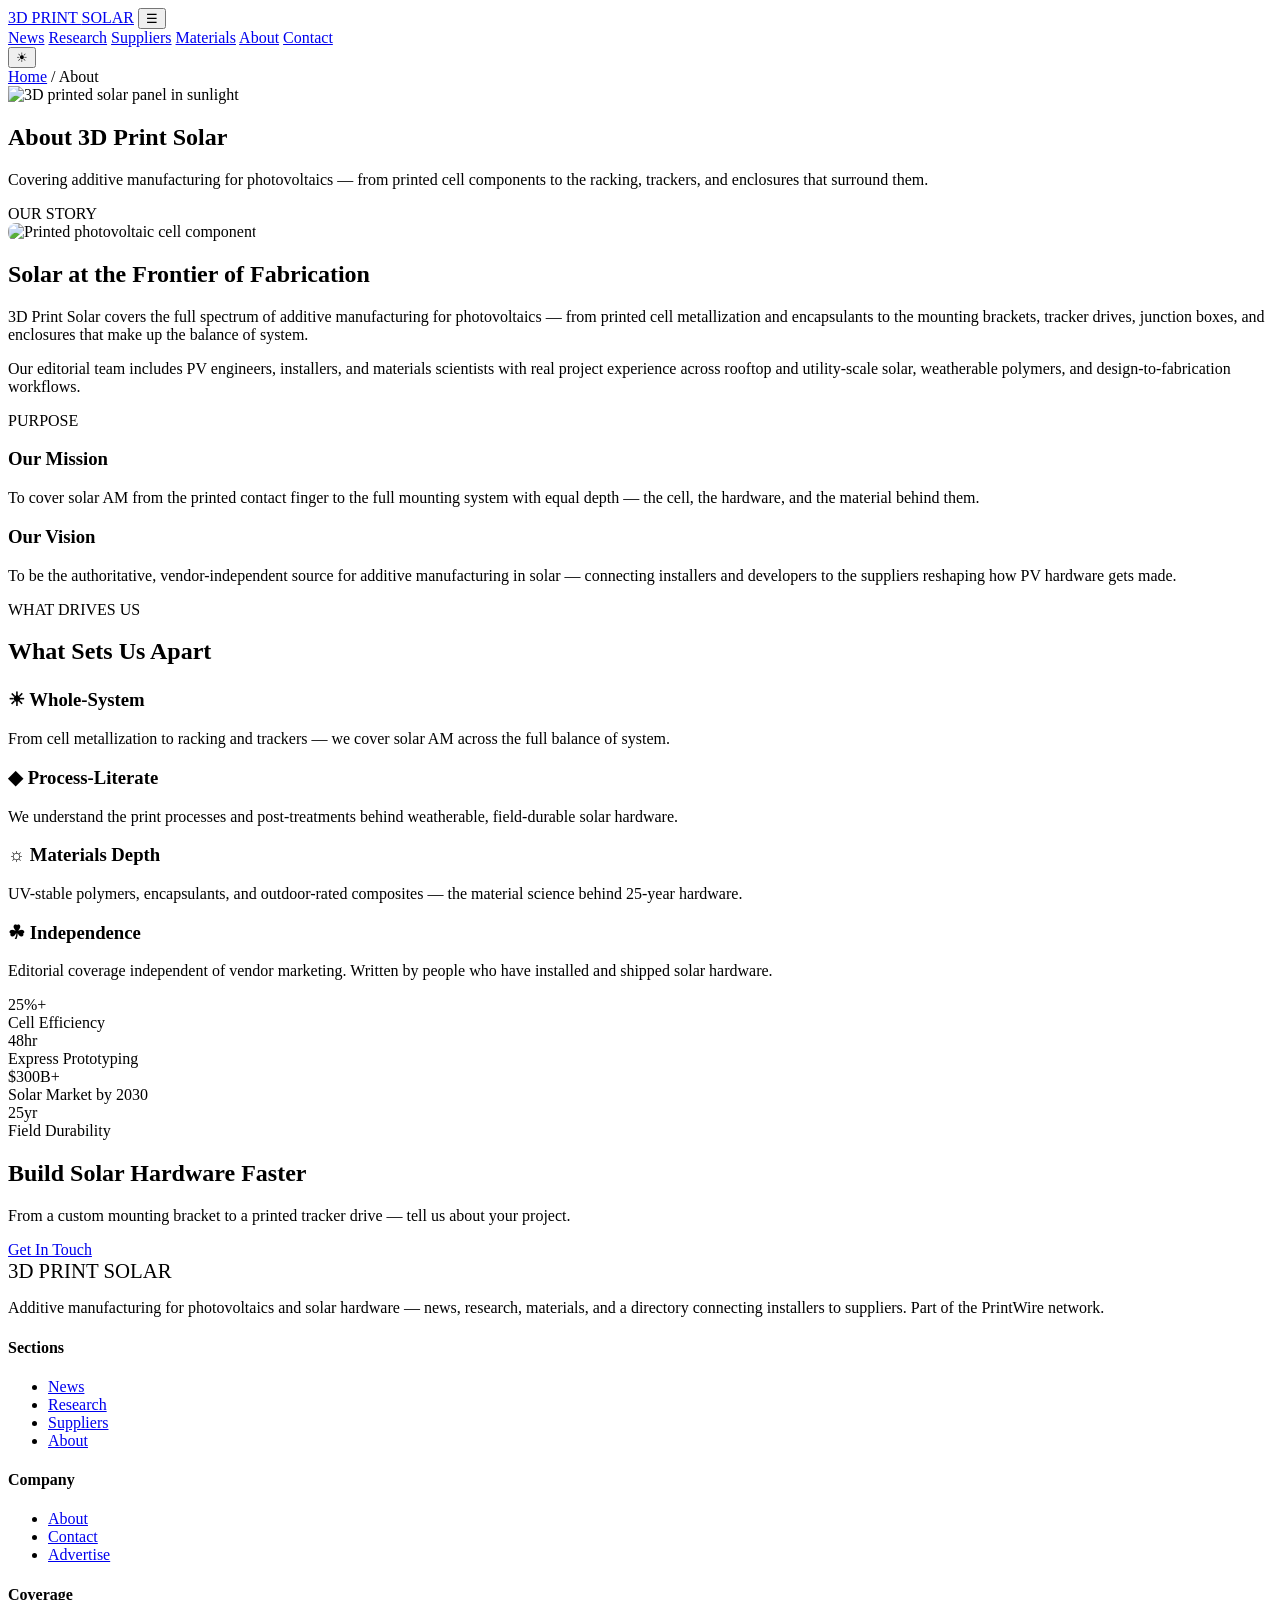
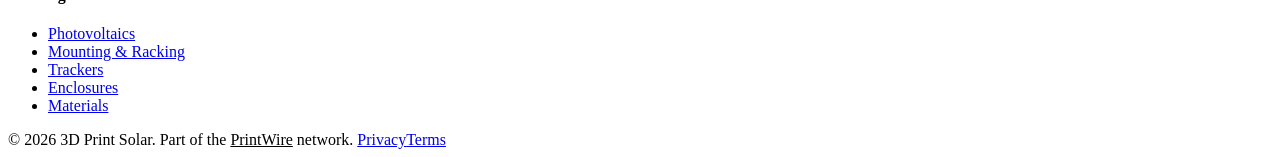
==== static/about.html @ c92bcb57 "Convert to Daylight solar news template (warm light, solar-orange, Newsreader) with unique per-site " ====
<!DOCTYPE html>
<html lang="en">
<head>
    <meta charset="UTF-8">
    <meta name="viewport" content="width=device-width, initial-scale=1.0">
    <meta name="description" content="About 3D Print Solar — engineers and installers covering additive manufacturing for photovoltaics: printed balance-of-system hardware, mounting, trackers, and enclosures.">
    <meta name="keywords" content="3D printed solar, photovoltaic additive manufacturing, solar mounting, solar tracker parts, PV enclosures, solar racking">
    <meta property="og:title" content="About — 3D Print Solar">
    <meta property="og:description" content="Covering additive manufacturing for photovoltaics — from printed cell components to racking, trackers, and enclosures.">
    <meta property="og:type" content="website">
    <meta property="og:image" content="/images/s02_panel.png">
    <title>About — 3D Print Solar</title>
    <link rel="preconnect" href="https://fonts.googleapis.com">
    <link rel="preconnect" href="https://fonts.gstatic.com" crossorigin>
    <link href="https://fonts.googleapis.com/css2?family=Newsreader:opsz,wght@6..72,500;6..72,600;6..72,700&family=Inter:wght@400;500;600&display=swap" rel="stylesheet">
    <link rel="stylesheet" href="/css/editorial.css">
    <script type="application/ld+json">
    [
      { "@context": "https://schema.org", "@type": "Organization", "name": "3D Print Solar", "url": "https://3dprintsolar.com", "description": "Additive manufacturing for photovoltaics and solar hardware — news, research, and a supplier directory." },
      { "@context": "https://schema.org", "@type": "WebSite", "name": "3D Print Solar", "url": "https://3dprintsolar.com" }
    ]
    </script>
  <link rel="icon" type="image/svg+xml" href="/favicon.svg">
</head>
<body>

<header class="ed-header">
  <div class="ed-header-inner">
    <a href="/" class="ed-logo">3D&nbsp;PRINT&nbsp;<span class="ed-logo-accent">SOLAR</span></a>
    <button class="ed-nav-toggle" aria-label="Menu" onclick="document.querySelector('.ed-nav').classList.toggle('open')">&#9776;</button>
    <nav class="ed-nav">
      <a href="/">News</a>
      <a href="/articles/">Research</a>
      <a href="/#suppliers">Suppliers</a>
      <a href="/#suppliers">Materials</a>
      <a href="/about.html" class="active">About</a>
      <a href="/contact.html">Contact</a>
    </nav>
    <button class="ed-theme-toggle" id="themeToggle" aria-label="Toggle light/dark mode">&#9790;</button>
  </div>
</header>

<main>

  <nav class="ed-breadcrumbs">
    <a href="/">Home</a> / <span>About</span>
  </nav>

  <section class="ed-page-hero">
    <img src="/images/s02_panel.png" alt="3D printed solar panel in sunlight" loading="lazy">
    <div class="ed-page-hero-overlay"></div>
    <div class="ed-page-hero-content">
      <h1>About 3D Print Solar</h1>
      <p>Covering additive manufacturing for photovoltaics — from printed cell components to the racking, trackers, and enclosures that surround them.</p>
    </div>
  </section>

  <div class="ed-content">

    <section class="ed-section">
      <span class="ed-section-label">OUR STORY</span>
      <div class="ed-two-col">
        <div>
          <img src="/images/s01_pv_cell.png" alt="Printed photovoltaic cell component" loading="lazy" style="width:100%;border-radius:8px;">
        </div>
        <div>
          <h2>Solar at the Frontier of Fabrication</h2>
          <p>3D Print Solar covers the full spectrum of additive manufacturing for photovoltaics — from printed cell metallization and encapsulants to the mounting brackets, tracker drives, junction boxes, and enclosures that make up the balance of system.</p>
          <p>Our editorial team includes PV engineers, installers, and materials scientists with real project experience across rooftop and utility-scale solar, weatherable polymers, and design-to-fabrication workflows.</p>
        </div>
      </div>
    </section>

    <section class="ed-section">
      <span class="ed-section-label">PURPOSE</span>
      <div class="ed-grid-2">
        <div class="ed-content-card">
          <h3>Our Mission</h3>
          <p>To cover solar AM from the printed contact finger to the full mounting system with equal depth — the cell, the hardware, and the material behind them.</p>
        </div>
        <div class="ed-content-card">
          <h3>Our Vision</h3>
          <p>To be the authoritative, vendor-independent source for additive manufacturing in solar — connecting installers and developers to the suppliers reshaping how PV hardware gets made.</p>
        </div>
      </div>
    </section>

    <section class="ed-section">
      <span class="ed-section-label">WHAT DRIVES US</span>
      <h2 style="margin-bottom:1.5rem;">What Sets Us Apart</h2>
      <div class="ed-grid-4">
        <div class="ed-content-card">
          <h3>&#9728; Whole-System</h3>
          <p>From cell metallization to racking and trackers — we cover solar AM across the full balance of system.</p>
        </div>
        <div class="ed-content-card">
          <h3>&#9670; Process-Literate</h3>
          <p>We understand the print processes and post-treatments behind weatherable, field-durable solar hardware.</p>
        </div>
        <div class="ed-content-card">
          <h3>&#9788; Materials Depth</h3>
          <p>UV-stable polymers, encapsulants, and outdoor-rated composites — the material science behind 25-year hardware.</p>
        </div>
        <div class="ed-content-card">
          <h3>&#9752; Independence</h3>
          <p>Editorial coverage independent of vendor marketing. Written by people who have installed and shipped solar hardware.</p>
        </div>
      </div>
    </section>

    <section class="ed-stats">
      <div class="ed-stat"><div class="ed-stat-value">25%+</div><div class="ed-stat-label">Cell Efficiency</div></div>
      <div class="ed-stat"><div class="ed-stat-value">48hr</div><div class="ed-stat-label">Express Prototyping</div></div>
      <div class="ed-stat"><div class="ed-stat-value">$300B+</div><div class="ed-stat-label">Solar Market by 2030</div></div>
      <div class="ed-stat"><div class="ed-stat-value">25yr</div><div class="ed-stat-label">Field Durability</div></div>
    </section>

    <section class="ed-cta-banner">
      <h2>Build Solar Hardware Faster</h2>
      <p>From a custom mounting bracket to a printed tracker drive — tell us about your project.</p>
      <a href="/contact.html">Get In Touch</a>
    </section>

  </div>

</main>

<footer class="ed-footer">
  <div class="ed-footer-inner">
    <div class="ed-footer-brand">
      <div class="ed-logo" style="font-size:1.3rem;margin-bottom:0.5rem;">3D&nbsp;PRINT&nbsp;<span class="ed-logo-accent">SOLAR</span></div>
      <p>Additive manufacturing for photovoltaics and solar hardware — news, research, materials, and a directory connecting installers to suppliers. Part of the PrintWire network.</p>
    </div>
    <div><h4>Sections</h4><ul><li><a href="/">News</a></li><li><a href="/articles/">Research</a></li><li><a href="/#suppliers">Suppliers</a></li><li><a href="/about.html">About</a></li></ul></div>
    <div><h4>Company</h4><ul><li><a href="/about.html">About</a></li><li><a href="/contact.html">Contact</a></li><li><a href="/advertise.html">Advertise</a></li></ul></div>
    <div><h4>Coverage</h4><ul><li><a href="#">Photovoltaics</a></li><li><a href="#">Mounting &amp; Racking</a></li><li><a href="#">Trackers</a></li><li><a href="#">Enclosures</a></li><li><a href="#">Materials</a></li></ul></div>
  </div>
  <div class="ed-footer-bottom">
    <span>&copy; 2026 3D Print Solar. Part of the <a href="https://3dprint.space" style="color:var(--accent);">PrintWire</a> network.</span>
    <span><a href="#">Privacy</a><a href="#">Terms</a></span>
  </div>
</footer>

<script>
(function() {
  var btn = document.getElementById('themeToggle');
  var root = document.documentElement;
  function setTheme(t) { root.setAttribute('data-theme', t); localStorage.setItem('ed-theme', t); btn.innerHTML = t === 'dark' ? '&#9790;' : '&#9728;'; }
  var s = localStorage.getItem('ed-theme');
  setTheme(s || 'light');
  btn.addEventListener('click', function() { setTheme(root.getAttribute('data-theme') === 'dark' ? 'light' : 'dark'); });
})();
</script>

</body>
</html>
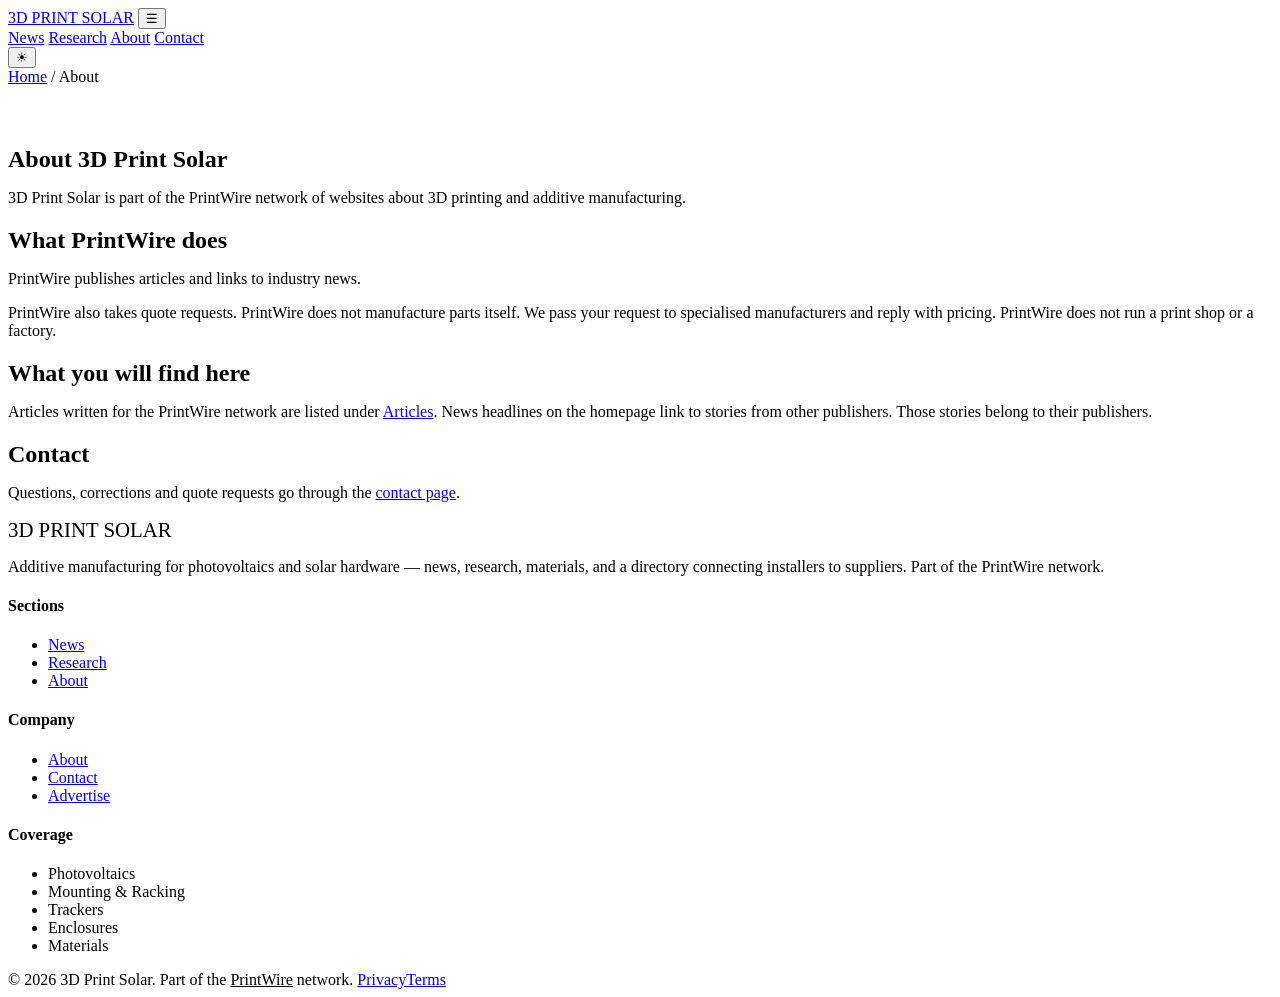
==== commit 8ad871d0: "Site fixes: remove fabricated content and false claims, add privacy and terms Fix batch of 2026-11-2" ====
--- a/static/about.html
+++ b/static/about.html
@@ -3,23 +3,17 @@
 <head>
     <meta charset="UTF-8">
     <meta name="viewport" content="width=device-width, initial-scale=1.0">
-    <meta name="description" content="About 3D Print Solar — engineers and installers covering additive manufacturing for photovoltaics: printed balance-of-system hardware, mounting, trackers, and enclosures.">
+    <meta name="description" content="About 3D Print Solar, part of the PrintWire network of 3D printing websites.">
     <meta name="keywords" content="3D printed solar, photovoltaic additive manufacturing, solar mounting, solar tracker parts, PV enclosures, solar racking">
-    <meta property="og:title" content="About — 3D Print Solar">
-    <meta property="og:description" content="Covering additive manufacturing for photovoltaics — from printed cell components to racking, trackers, and enclosures.">
+    <meta property="og:title" content="About 3D Print Solar">
+    <meta property="og:description" content="About 3D Print Solar, part of the PrintWire network of 3D printing websites.">
     <meta property="og:type" content="website">
     <meta property="og:image" content="/images/s02_panel.png">
-    <title>About — 3D Print Solar</title>
+    <title>About 3D Print Solar</title>
     <link rel="preconnect" href="https://fonts.googleapis.com">
     <link rel="preconnect" href="https://fonts.gstatic.com" crossorigin>
     <link href="https://fonts.googleapis.com/css2?family=Newsreader:opsz,wght@6..72,500;6..72,600;6..72,700&family=Inter:wght@400;500;600&display=swap" rel="stylesheet">
     <link rel="stylesheet" href="/css/editorial.css">
-    <script type="application/ld+json">
-    [
-      { "@context": "https://schema.org", "@type": "Organization", "name": "3D Print Solar", "url": "https://3dprintsolar.com", "description": "Additive manufacturing for photovoltaics and solar hardware — news, research, and a supplier directory." },
-      { "@context": "https://schema.org", "@type": "WebSite", "name": "3D Print Solar", "url": "https://3dprintsolar.com" }
-    ]
-    </script>
   <link rel="icon" type="image/svg+xml" href="/favicon.svg">
 </head>
 <body>
@@ -31,8 +25,6 @@
     <nav class="ed-nav">
       <a href="/">News</a>
       <a href="/articles/">Research</a>
-      <a href="/#suppliers">Suppliers</a>
-      <a href="/#suppliers">Materials</a>
       <a href="/about.html" class="active">About</a>
       <a href="/contact.html">Contact</a>
     </nav>
@@ -41,84 +33,31 @@
 </header>
 
 <main>
-
   <nav class="ed-breadcrumbs">
     <a href="/">Home</a> / <span>About</span>
   </nav>
 
-  <section class="ed-page-hero">
-    <img src="/images/s02_panel.png" alt="3D printed solar panel in sunlight" loading="lazy">
-    <div class="ed-page-hero-overlay"></div>
-    <div class="ed-page-hero-content">
-      <h1>About 3D Print Solar</h1>
-      <p>Covering additive manufacturing for photovoltaics — from printed cell components to the racking, trackers, and enclosures that surround them.</p>
-    </div>
-  </section>
+  <div class="ed-content-narrow">
 
-  <div class="ed-content">
-
-    <section class="ed-section">
-      <span class="ed-section-label">OUR STORY</span>
-      <div class="ed-two-col">
-        <div>
-          <img src="/images/s01_pv_cell.png" alt="Printed photovoltaic cell component" loading="lazy" style="width:100%;border-radius:8px;">
-        </div>
-        <div>
-          <h2>Solar at the Frontier of Fabrication</h2>
-          <p>3D Print Solar covers the full spectrum of additive manufacturing for photovoltaics — from printed cell metallization and encapsulants to the mounting brackets, tracker drives, junction boxes, and enclosures that make up the balance of system.</p>
-          <p>Our editorial team includes PV engineers, installers, and materials scientists with real project experience across rooftop and utility-scale solar, weatherable polymers, and design-to-fabrication workflows.</p>
-        </div>
-      </div>
+    <section class="ed-section" style="padding-top:2.5rem;">
+      <h1 style="margin-bottom:0.75rem;">About 3D Print Solar</h1>
+      <p>3D Print Solar is part of the PrintWire network of websites about 3D printing and additive manufacturing.</p>
     </section>
 
     <section class="ed-section">
-      <span class="ed-section-label">PURPOSE</span>
-      <div class="ed-grid-2">
-        <div class="ed-content-card">
-          <h3>Our Mission</h3>
-          <p>To cover solar AM from the printed contact finger to the full mounting system with equal depth — the cell, the hardware, and the material behind them.</p>
-        </div>
-        <div class="ed-content-card">
-          <h3>Our Vision</h3>
-          <p>To be the authoritative, vendor-independent source for additive manufacturing in solar — connecting installers and developers to the suppliers reshaping how PV hardware gets made.</p>
-        </div>
-      </div>
+      <h2 style="margin-bottom:0.6rem;">What PrintWire does</h2>
+      <p>PrintWire publishes articles and links to industry news.</p>
+      <p>PrintWire also takes quote requests. PrintWire does not manufacture parts itself. We pass your request to specialised manufacturers and reply with pricing. PrintWire does not run a print shop or a factory.</p>
     </section>
 
     <section class="ed-section">
-      <span class="ed-section-label">WHAT DRIVES US</span>
-      <h2 style="margin-bottom:1.5rem;">What Sets Us Apart</h2>
-      <div class="ed-grid-4">
-        <div class="ed-content-card">
-          <h3>&#9728; Whole-System</h3>
-          <p>From cell metallization to racking and trackers — we cover solar AM across the full balance of system.</p>
-        </div>
-        <div class="ed-content-card">
-          <h3>&#9670; Process-Literate</h3>
-          <p>We understand the print processes and post-treatments behind weatherable, field-durable solar hardware.</p>
-        </div>
-        <div class="ed-content-card">
-          <h3>&#9788; Materials Depth</h3>
-          <p>UV-stable polymers, encapsulants, and outdoor-rated composites — the material science behind 25-year hardware.</p>
-        </div>
-        <div class="ed-content-card">
-          <h3>&#9752; Independence</h3>
-          <p>Editorial coverage independent of vendor marketing. Written by people who have installed and shipped solar hardware.</p>
-        </div>
-      </div>
+      <h2 style="margin-bottom:0.6rem;">What you will find here</h2>
+      <p>Articles written for the PrintWire network are listed under <a href="/articles/">Articles</a>. News headlines on the homepage link to stories from other publishers. Those stories belong to their publishers.</p>
     </section>
 
-    <section class="ed-stats">
-      <div class="ed-stat"><div class="ed-stat-value">25%+</div><div class="ed-stat-label">Cell Efficiency</div></div>
-      <div class="ed-stat"><div class="ed-stat-value">48hr</div><div class="ed-stat-label">Express Prototyping</div></div>
-      <div class="ed-stat"><div class="ed-stat-value">$300B+</div><div class="ed-stat-label">Solar Market by 2030</div></div>
-      <div class="ed-stat"><div class="ed-stat-value">25yr</div><div class="ed-stat-label">Field Durability</div></div>
-    </section>
-
-    <section class="ed-cta-banner">
-      <h2>Build Solar Hardware Faster</h2>
-      <p>From a custom mounting bracket to a printed tracker drive — tell us about your project.</p>
-      <a href="/contact.html">Get In Touch</a>
+    <section class="ed-section">
+      <h2 style="margin-bottom:0.6rem;">Contact</h2>
+      <p>Questions, corrections and quote requests go through the <a href="/contact.html">contact page</a>.</p>
     </section>
 
   </div>
@@ -131,13 +70,13 @@
       <div class="ed-logo" style="font-size:1.3rem;margin-bottom:0.5rem;">3D&nbsp;PRINT&nbsp;<span class="ed-logo-accent">SOLAR</span></div>
       <p>Additive manufacturing for photovoltaics and solar hardware — news, research, materials, and a directory connecting installers to suppliers. Part of the PrintWire network.</p>
     </div>
-    <div><h4>Sections</h4><ul><li><a href="/">News</a></li><li><a href="/articles/">Research</a></li><li><a href="/#suppliers">Suppliers</a></li><li><a href="/about.html">About</a></li></ul></div>
+    <div><h4>Sections</h4><ul><li><a href="/">News</a></li><li><a href="/articles/">Research</a></li><li><a href="/about.html">About</a></li></ul></div>
     <div><h4>Company</h4><ul><li><a href="/about.html">About</a></li><li><a href="/contact.html">Contact</a></li><li><a href="/advertise.html">Advertise</a></li></ul></div>
-    <div><h4>Coverage</h4><ul><li><a href="#">Photovoltaics</a></li><li><a href="#">Mounting &amp; Racking</a></li><li><a href="#">Trackers</a></li><li><a href="#">Enclosures</a></li><li><a href="#">Materials</a></li></ul></div>
+    <div><h4>Coverage</h4><ul><li>Photovoltaics</li><li>Mounting &amp; Racking</li><li>Trackers</li><li>Enclosures</li><li>Materials</li></ul></div>
   </div>
   <div class="ed-footer-bottom">
     <span>&copy; 2026 3D Print Solar. Part of the <a href="https://3dprint.space" style="color:var(--accent);">PrintWire</a> network.</span>
-    <span><a href="#">Privacy</a><a href="#">Terms</a></span>
+    <span><a href="/privacy.html">Privacy</a><a href="/terms.html">Terms</a></span>
   </div>
 </footer>
 
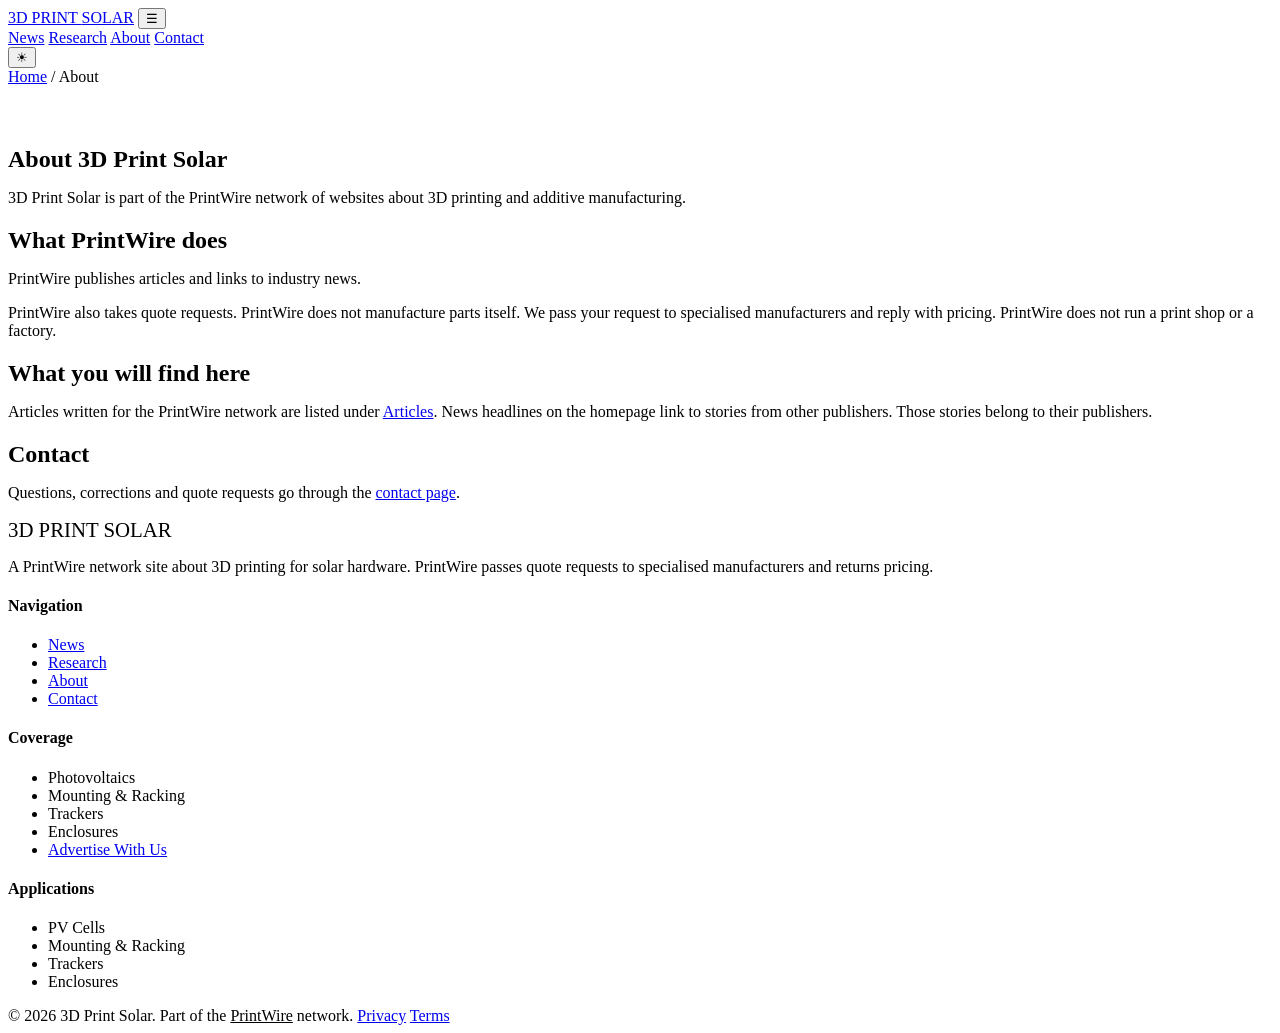
==== commit 740a3d42: "Site fixes round 2: honest head tags and footers, own name and niche, quote form Round 2 of 2026-11-" ====
--- a/static/about.html
+++ b/static/about.html
@@ -4,7 +4,6 @@
     <meta charset="UTF-8">
     <meta name="viewport" content="width=device-width, initial-scale=1.0">
     <meta name="description" content="About 3D Print Solar, part of the PrintWire network of 3D printing websites.">
-    <meta name="keywords" content="3D printed solar, photovoltaic additive manufacturing, solar mounting, solar tracker parts, PV enclosures, solar racking">
     <meta property="og:title" content="About 3D Print Solar">
     <meta property="og:description" content="About 3D Print Solar, part of the PrintWire network of 3D printing websites.">
     <meta property="og:type" content="website">
@@ -67,16 +66,44 @@
 <footer class="ed-footer">
   <div class="ed-footer-inner">
     <div class="ed-footer-brand">
-      <div class="ed-logo" style="font-size:1.3rem;margin-bottom:0.5rem;">3D&nbsp;PRINT&nbsp;<span class="ed-logo-accent">SOLAR</span></div>
-      <p>Additive manufacturing for photovoltaics and solar hardware — news, research, materials, and a directory connecting installers to suppliers. Part of the PrintWire network.</p>
+      <div class="ed-logo" style="font-size:1.3rem; margin-bottom: 0.5rem;">3D&nbsp;PRINT&nbsp;<span class="ed-logo-accent">SOLAR</span></div>
+      <p>A PrintWire network site about 3D printing for solar hardware. PrintWire passes quote requests to specialised manufacturers and returns pricing.</p>
     </div>
-    <div><h4>Sections</h4><ul><li><a href="/">News</a></li><li><a href="/articles/">Research</a></li><li><a href="/about.html">About</a></li></ul></div>
-    <div><h4>Company</h4><ul><li><a href="/about.html">About</a></li><li><a href="/contact.html">Contact</a></li><li><a href="/advertise.html">Advertise</a></li></ul></div>
-    <div><h4>Coverage</h4><ul><li>Photovoltaics</li><li>Mounting &amp; Racking</li><li>Trackers</li><li>Enclosures</li><li>Materials</li></ul></div>
+    <div>
+      <h4>Navigation</h4>
+      <ul>
+        <li><a href="/">News</a></li>
+        <li><a href="/articles/">Research</a></li>
+        <li><a href="/about.html">About</a></li>
+        <li><a href="/contact.html">Contact</a></li>
+      </ul>
+    </div>
+    <div>
+      <h4>Coverage</h4>
+      <ul>
+        <li>Photovoltaics</li>
+        <li>Mounting &amp; Racking</li>
+        <li>Trackers</li>
+        <li>Enclosures</li>
+        <li><a href="/advertise.html">Advertise With Us</a></li>
+      </ul>
+    </div>
+    <div>
+      <h4>Applications</h4>
+      <ul>
+        <li>PV Cells</li>
+        <li>Mounting &amp; Racking</li>
+        <li>Trackers</li>
+        <li>Enclosures</li>
+      </ul>
+    </div>
   </div>
   <div class="ed-footer-bottom">
     <span>&copy; 2026 3D Print Solar. Part of the <a href="https://3dprint.space" style="color:var(--accent);">PrintWire</a> network.</span>
-    <span><a href="/privacy.html">Privacy</a><a href="/terms.html">Terms</a></span>
+    <span>
+      <a href="/privacy.html">Privacy</a>
+      <a href="/terms.html">Terms</a>
+    </span>
   </div>
 </footer>
 
